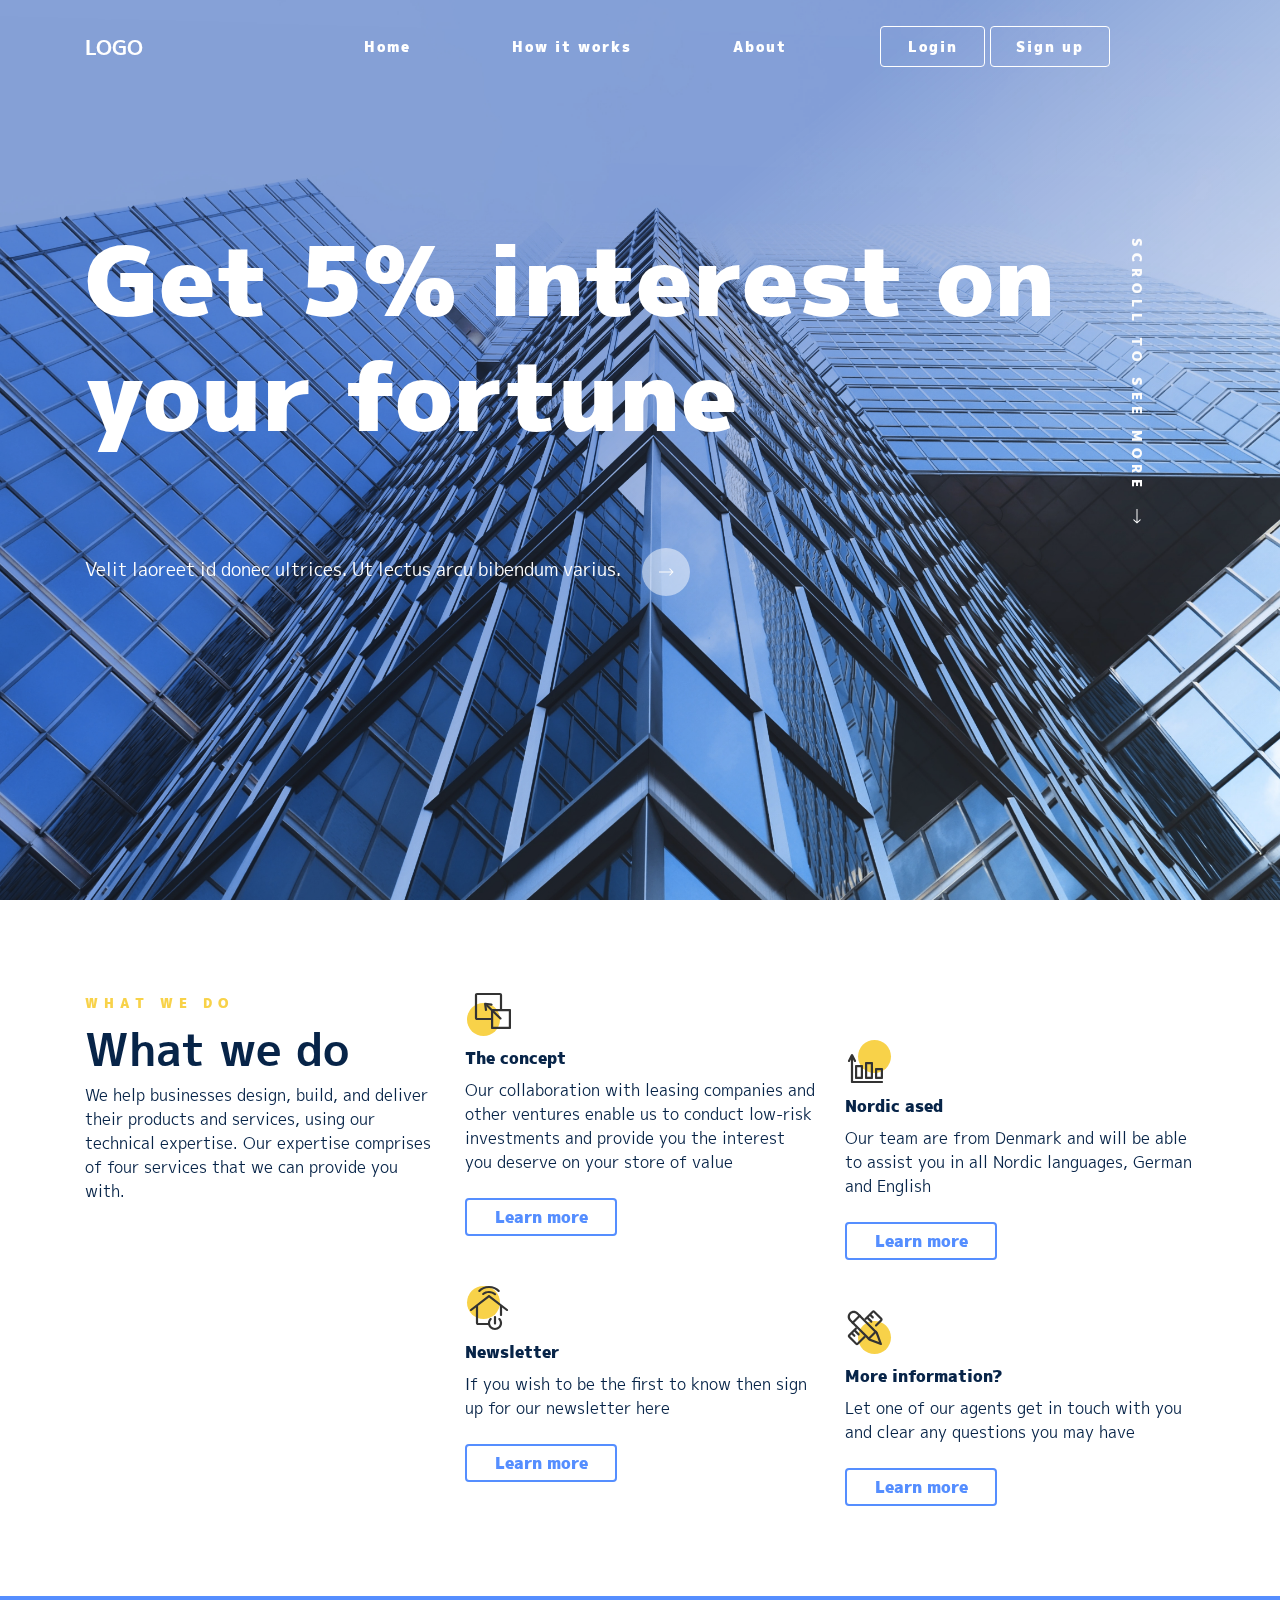
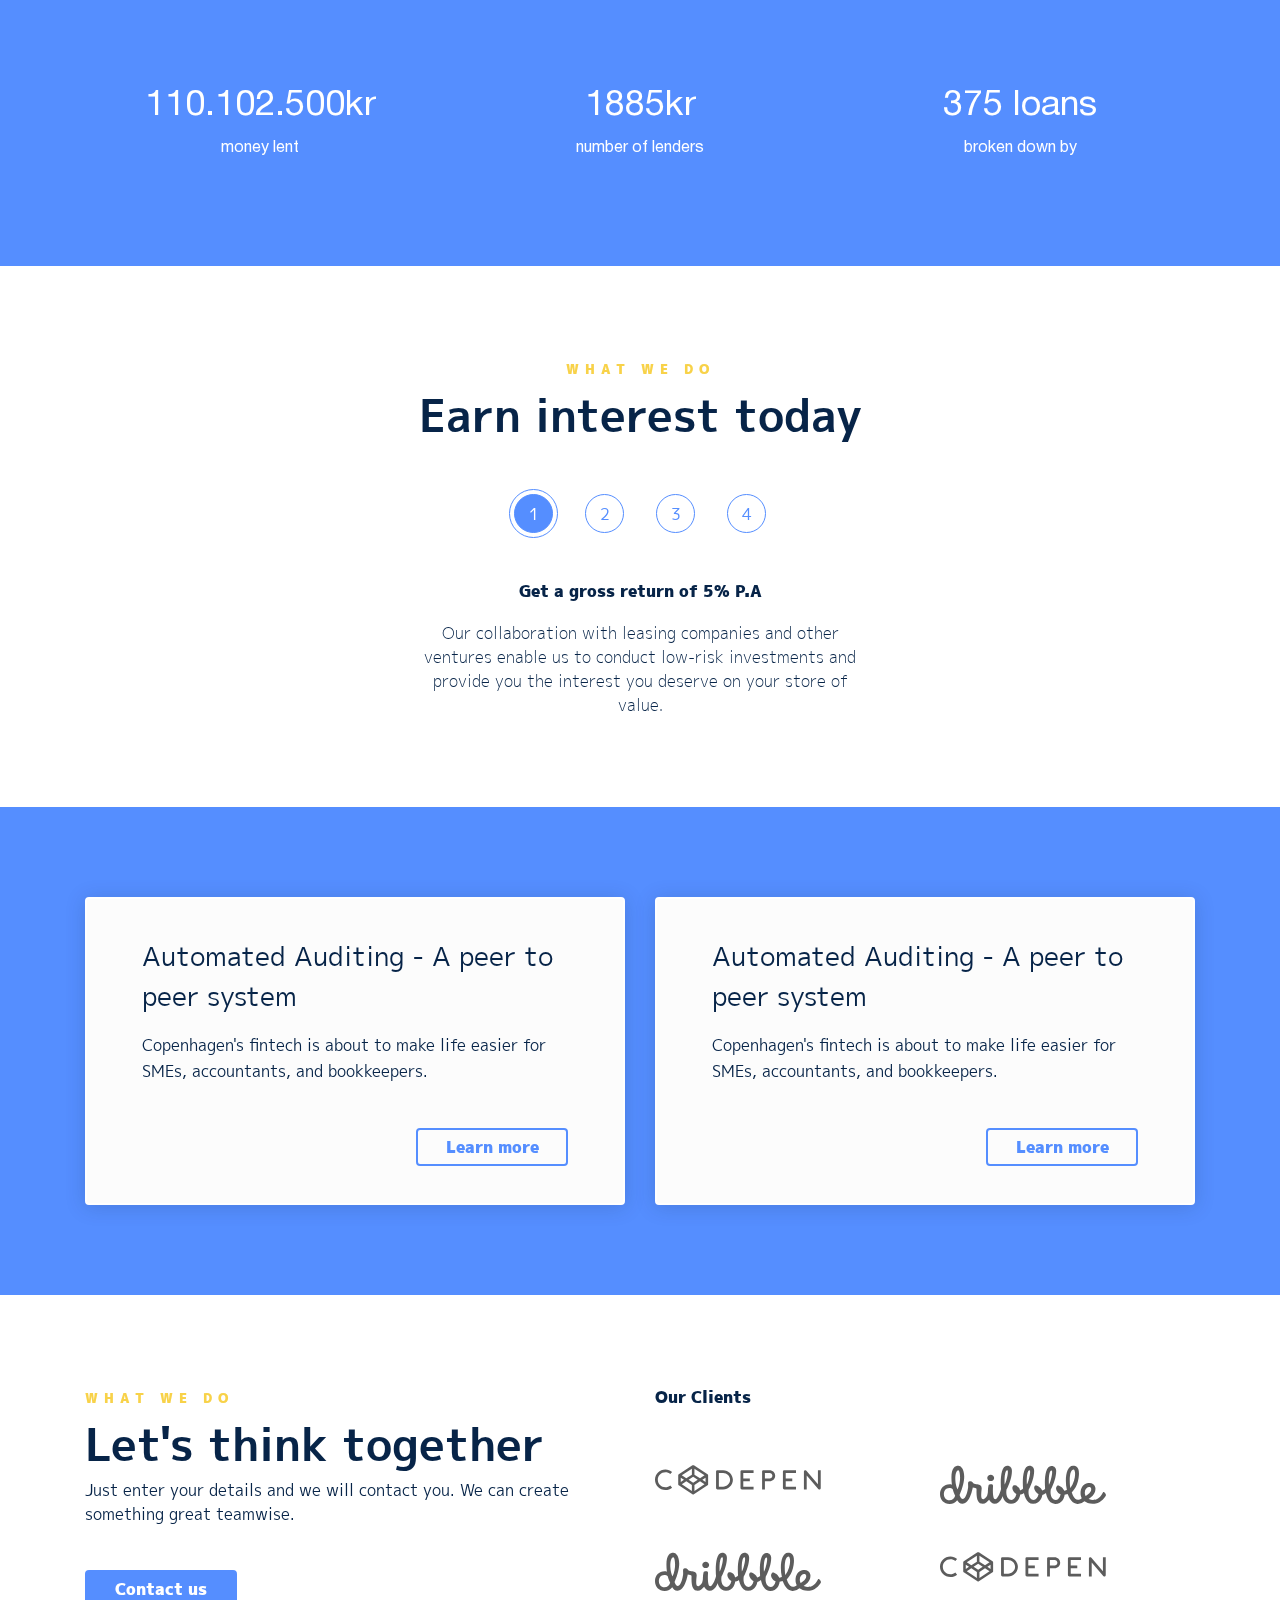
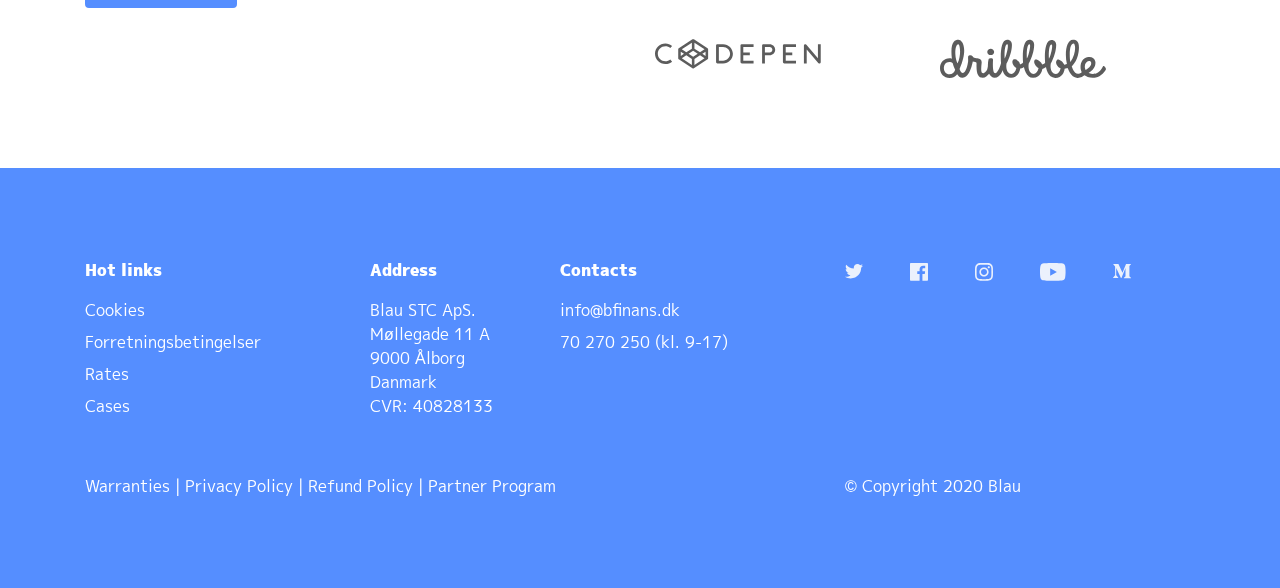
==== index.html @ a286ce82 "initial commit" ====
<!doctype html>
<html lang="en">
<head>
    <meta charset="UTF-8">
    <meta name="viewport"
          content="width=device-width, user-scalable=no, initial-scale=1.0, maximum-scale=1.0, minimum-scale=1.0">
    <meta http-equiv="X-UA-Compatible" content="ie=edge">
    <title>Document</title>
    <link rel="stylesheet" href="css/bootstrap.min.css">
    <link rel="stylesheet" href="css/index.css">
    <link rel="stylesheet" href="css/owl.carousel.min.css">
    <link rel="stylesheet" href="css/style.css">
</head>
<body>
<header>
    <div class="overlay"></div>
    <div class="header-content">
        <nav class="navbar navbar-expand-lg navbar-light d-flex pt-4">
            <div class="container">
                <a class="navbar-brand font-weight-bold" href="#">LOGO</a>
                <button class="navbar-toggler" type="button" data-toggle="collapse"
                        data-target="#navbarSupportedContent" aria-controls="navbarSupportedContent"
                        aria-expanded="false" aria-label="Toggle navigation">
                    <svg xmlns="http://www.w3.org/2000/svg" width="24" height="24" viewBox="0 0 24 24" fill="none"
                         stroke="#fff" stroke-width="2" stroke-linecap="round" stroke-linejoin="round"
                         class="feather feather-menu">
                        <line x1="3" y1="12" x2="21" y2="12"/>
                        <line x1="3" y1="6" x2="21" y2="6"/>
                        <line x1="3" y1="18" x2="21" y2="18"/>
                    </svg>
                </button>

                <div class="collapse navbar-collapse" id="navbarSupportedContent">
                    <ul class="navbar-nav ml-auto align-items-lg-center">
                        <li class="nav-item active">
                            <a class="nav-link" href="#">Home <span class="sr-only">(current)</span></a>
                        </li>
                        <li class="nav-item">
                            <a class="nav-link" href="#">How it works</a>
                        </li>
                        <li class="nav-item">
                            <a class="nav-link" href="#">About</a>
                        </li>
                        <li class="nav-item auth-btns">
                            <a href="#" class="auth-btn ">Login</a>
                            <a href="#" class="auth-btn mt-md-0 mt-2">Sign up</a>
                        </li>
                    </ul>
                </div>
            </div>
        </nav>
        <div class="intro position-relative">

            <div class="container">

                <h1 class="intro-big">
                    Get 5% interest on your fortune
                </h1>
                <div class="intro-small">
                    Velit laoreet id donec ultrices. Ut lectus arcu bibendum varius.
                    <a href="#" class="arrow-btn ml-3 d-inline-flex align-items-center justify-content-center">
                        <svg width="15" height="8" viewBox="0 0 15 8" fill="none" xmlns="http://www.w3.org/2000/svg">
                            <path d="M14.3536 4.35355C14.5488 4.15829 14.5488 3.84171 14.3536 3.64645L11.1716 0.464466C10.9763 0.269204 10.6597 0.269204 10.4645 0.464466C10.2692 0.659728 10.2692 0.976311 10.4645 1.17157L13.2929 4L10.4645 6.82843C10.2692 7.02369 10.2692 7.34027 10.4645 7.53553C10.6597 7.7308 10.9763 7.7308 11.1716 7.53553L14.3536 4.35355ZM0 4.5H14V3.5H0V4.5Z"
                                  fill="#FCFCFC"/>
                        </svg>
                    </a>
                </div>
                <a class="scroll-btn mt-lg-0 mt-5">Scroll to see more
                    <svg class="ml-3" width="15" height="8" viewBox="0 0 15 8" fill="none"
                         xmlns="http://www.w3.org/2000/svg">
                        <path d="M14.3536 4.35355C14.5488 4.15829 14.5488 3.84171 14.3536 3.64645L11.1716 0.464466C10.9763 0.269204 10.6597 0.269204 10.4645 0.464466C10.2692 0.659728 10.2692 0.976311 10.4645 1.17157L13.2929 4L10.4645 6.82843C10.2692 7.02369 10.2692 7.34027 10.4645 7.53553C10.6597 7.7308 10.9763 7.7308 11.1716 7.53553L14.3536 4.35355ZM0 4.5H14V3.5H0V4.5Z"
                              fill="#FCFCFC"/>
                    </svg>
                </a>
            </div>

        </div>
    </div>

</header>
<section class="section-content main-txt">
    <div class="container">
        <div class="row">
            <div class="col-lg-4 col-12">
                <div class="golden-text">
                    what we do
                </div>
                <div class="section-heading">
                    What we do
                </div>
                <p>
                    We help businesses design, build, and deliver
                    their products and services, using our technical
                    expertise. Our expertise comprises of four
                    services that we can provide you with.
                </p>
            </div>
            <div class="col-lg-4 col-md-6">
                <div class="section-item">
                    <div class="icon">
                        <img src="img/section1/scale.svg" alt="icon">
                        <div class="partners-heading mt-2">
                            The concept
                        </div>
                        <p class="mt-2">Our collaboration with leasing companies and other ventures enable us to conduct
                            low-risk
                            investments and provide you the interest you deserve on your store of value
                        </p>
                        <button class="section-btn mt-2">
                            Learn more
                        </button>
                    </div>
                </div>
                <div class="section-item mt-5">
                    <div class="icon">
                        <img src="img/section1/iot.svg" alt="icon">
                        <div class="partners-heading mt-2">
                            Newsletter
                        </div>
                        <p class="mt-2">If you wish to be the first to know then sign up for our newsletter here</p>
                        <button class="section-btn mt-2">
                            Learn more
                        </button>
                    </div>
                </div>
            </div>
            <div class="col-lg-4 col-md-6 mt-lg-5">
                <div class="section-item mt-lg-0 mt-5">
                    <div class="icon">
                        <img src="img/section1/graphic_arrow.svg" alt="icon">
                        <div class="partners-heading mt-2">
                            Nordic ased
                        </div>
                        <p class="mt-2">Our team are from Denmark and will be able to assist you in all Nordic
                            languages, German and English</p>
                        <button class="section-btn mt-2">
                            Learn more
                        </button>
                    </div>
                </div>
                <div class="section-item mt-5">
                    <div class="icon">
                        <img src="img/section1/design.svg" alt="icon">
                        <div class="partners-heading mt-2">
                            More information?
                        </div>
                        <p class="mt-2">Let one of our agents get in touch with you and clear any questions you may have</p>
                        <button class="section-btn mt-2">
                            Learn more
                        </button>
                    </div>
                </div>
            </div>

        </div>
    </div>
</section>
<section class="section-content blue-theme text-center">
    <div class="container">
        <div class="row">
            <div class="col-lg-4">
                <div class="counter-block">
                    <div class="count">
                        <span id="count-up">110.102.500</span>kr
                    </div>
                    <p>money lent</p>
                </div>
            </div>
            <div class="col-lg-4">
                <div class="counter-block">
                    <div class="count">
                        <span class="count-up">1885</span>kr
                    </div>
                    <p>number of lenders</p>
                </div>
            </div>
            <div class="col-lg-4">
                <div class="counter-block">
                    <div class="count">
                        <span class="count-up">375</span> loans
                    </div>
                    <p>broken down by</p>
                </div>
            </div>
        </div>
    </div>
</section>
<section class="section-content text-center">
    <div class="container">
        <div class="golden-text">what we do</div>
        <div class="section-heading">Earn interest today</div>
        <div class="owl-carousel section-slider">
            <div data-dot="<button class='section-dot'><span>1</span></button>" class="item">
                <div class="slider-item">
                    <div class="slider-item-heading">
                        Get a gross return of 5% P.A
                    </div>
                    <div class="slider-item-content">
                        Our collaboration with leasing companies and other ventures enable us to conduct low-risk
                        investments and provide you the interest you deserve on your store of value.
                    </div>
                </div>
            </div>
            <div data-dot="<button class='section-dot'><span>2</span></button>" class="item">
                <div class="slider-item">
                    <div class="slider-item-heading">
                        Get a gross return of 5% P.A
                    </div>
                    <div class="slider-item-content">
                        Our collaboration with leasing companies and other ventures enable us to conduct low-risk
                        investments and provide you the interest you deserve on your store of value.
                    </div>
                </div>
            </div>
            <div data-dot="<button class='section-dot'><span>3</span></button>" class="item">
                <div class="slider-item">
                    <div class="slider-item-heading">
                        Get a gross return of 5% P.A
                    </div>
                    <div class="slider-item-content">
                        Our collaboration with leasing companies and other ventures enable us to conduct low-risk
                        investments and provide you the interest you deserve on your store of value.
                    </div>
                </div>
            </div>
            <div data-dot="<button class='section-dot'><span>4</span></button>" class="item">
                <div class="slider-item">
                    <div class="slider-item-heading">
                        Get a gross return of 5% P.A
                    </div>
                    <div class="slider-item-content">
                        Our collaboration with leasing companies and other ventures enable us to conduct low-risk
                        investments and provide you the interest you deserve on your store of value.
                    </div>
                </div>
            </div>
        </div>

    </div>
</section>
<section class="blue-theme section-content">
    <div class="container">
        <div class="row">
            <div class="col-lg-6">
                <div class="block-item">
                    <div class="block-heading">
                        Automated Auditing - A peer to peer system
                    </div>
                    <div class="block-content">
                        Copenhagen's fintech is about to make life easier for SMEs, accountants, and bookkeepers.
                    </div>
                    <div class="block-btn text-right">
                        <button class="section-btn">
                            Learn more
                        </button>
                    </div>
                </div>
            </div>
            <div class="col-lg-6 mt-lg-0 mt-2">
                <div class="block-item">
                    <div class="block-heading">
                        Automated Auditing - A peer to peer system
                    </div>
                    <div class="block-content">
                        Copenhagen's fintech is about to make life easier for SMEs, accountants, and bookkeepers.
                    </div>
                    <div class="block-btn text-right">
                        <button class="section-btn">
                            Learn more
                        </button>
                    </div>
                </div>
            </div>
        </div>
    </div>
</section>
<section class="section-content main-txt">
    <div class="container">
        <div class="row">
            <div class="col-lg-6">
                <div class="golden-text">
                    what we do
                </div>
                <div class="section-heading">
                    Let's think together
                </div>
                <p>
                    Just enter your details and we will contact you. We can create something great teamwise.
                </p>
                <div class="block-btn">
                    <button class="section-btn blue-btn">
                        Contact us
                    </button>
                </div>
            </div>
            <div class="col-lg-6 mt-lg-0 mt-3">
                <div class="partners-block">
                    <div class="partners-heading">
                        Our Clients
                    </div>
                    <div class="row mt-2">
                        <div class="col-6 mt-5">
                            <img src="img/partners/codepen.svg" alt="partner"/>
                        </div>
                        <div class="col-6 mt-5">
                            <img src="img/partners/dribble.svg" alt="partner"/>
                        </div>
                        <div class="col-6 mt-5">
                            <img src="img/partners/dribble.svg" alt="partner"/>
                        </div>
                        <div class="col-6 mt-5">
                            <img src="img/partners/codepen.svg" alt="partner"/>
                        </div>
                        <div class="col-6 mt-5">
                            <img src="img/partners/codepen.svg" alt="partner"/>
                        </div>
                        <div class="col-6 mt-5">
                            <img src="img/partners/dribble.svg" alt="partner"/>
                        </div>
                    </div>
                </div>
            </div>
        </div>
    </div>
</section>
<footer class="blue-theme section-content">
    <div class="container">
        <div class="row">
            <div class="mt-lg-0 mt-3 col-lg-3 col-md-4 col-sm-6">
                <div class="footer-col">
                    <div class="col-header">
                        Hot links
                    </div>
                    <div class="footer-item">
                        <a href="#" class="footer-link">
                            Cookies
                        </a>
                    </div>
                    <div class="footer-item">
                        <a href="#" class="footer-link">
                            Forretningsbetingelser
                        </a>
                    </div>
                    <div class="footer-item">
                        <a href="#" class="footer-link">
                            Rates
                        </a>
                    </div>
                    <div class="footer-item">
                        <a href="#" class="footer-link">
                            Cases
                        </a>
                    </div>
                </div>
            </div>
            <div class="mt-lg-0 mt-3 col-lg-2 col-md-4 col-sm-6">
                <div class="footer-col">
                    <div class="col-header">
                        Address
                    </div>
                    <div>
                        Blau STC ApS. <br/>
                        Møllegade 11 A <br/>
                        9000 Ålborg <br/>
                        Danmark <br/>
                        CVR: 40828133 <br/>
                    </div>
                </div>
            </div>
            <div class="mt-lg-0 mt-3 col-lg-3 col-md-4">
                <div class="footer-col">
                    <div class="col-header">
                        Contacts
                    </div>
                    <div class="footer-item">
                        <a href="mailto:info@bfinans.dk" class="footer-link">
                            info@bfinans.dk
                        </a>
                    </div>
                    <div class="footer-item">
                        70 270 250 (kl. 9-17)
                    </div>
                </div>
            </div>
            <div class="col-lg-4 mt-lg-0 mt-3 col-12">
                <div class="social">
                    <a class="social-item" href="#">
                        <svg width="18" height="15" viewBox="0 0 18 15" fill="none" xmlns="http://www.w3.org/2000/svg">
                            <path opacity="0.9"
                                  d="M16.1498 3.62628C16.1612 3.78415 16.1612 3.94205 16.1612 4.09991C16.1612 8.91501 12.4493 14.4631 5.66499 14.4631C3.57488 14.4631 1.63326 13.8654 0 12.828C0.296966 12.8619 0.582471 12.8731 0.890863 12.8731C2.61546 12.8731 4.20305 12.298 5.47083 11.317C3.84899 11.2831 2.48985 10.2344 2.02156 8.79099C2.25001 8.8248 2.47842 8.84736 2.71829 8.84736C3.0495 8.84736 3.38074 8.80224 3.6891 8.72334C1.99875 8.38501 0.730936 6.91906 0.730936 5.14863V5.10355C1.22204 5.37419 1.79315 5.54333 2.39844 5.56586C1.40478 4.9118 0.753788 3.79543 0.753788 2.53244C0.753788 1.85585 0.936496 1.23564 1.25631 0.694357C3.07232 2.90457 5.80203 4.34796 8.86293 4.50586C8.80583 4.23522 8.77155 3.95333 8.77155 3.67141C8.77155 1.66415 10.4162 0.0290527 12.4607 0.0290527C13.5228 0.0290527 14.4822 0.46884 15.1561 1.17927C15.9898 1.0214 16.7893 0.716919 17.4975 0.299694C17.2233 1.14546 16.6409 1.85589 15.8756 2.30692C16.618 2.22802 17.3376 2.025 18 1.74311C17.4975 2.46479 16.8693 3.10753 16.1498 3.62628Z"
                                  fill="#FCFCFC"/>
                        </svg>
                    </a>
                    <a class="social-item" href="#">
                        <svg width="18" height="18" viewBox="0 0 18 18" fill="none" xmlns="http://www.w3.org/2000/svg">
                            <path opacity="0.9"
                                  d="M18 1.03404V16.8424C18 17.3858 17.554 17.8222 17.0076 17.8222H12.4192V10.9435H14.7576L15.1071 8.26184H12.4152V6.54811C12.4152 5.77059 12.6321 5.24298 13.7612 5.24298H15.1996V2.84297C14.9504 2.81124 14.0987 2.73586 13.1022 2.73586C11.029 2.73586 9.6067 3.98545 9.6067 6.28232V8.26184H7.26027V10.9435H9.6067V17.8262H0.992411C0.445982 17.8262 0 17.3858 0 16.8463V1.03404C0 0.494532 0.445982 0.0541992 0.992411 0.0541992H17.0036C17.554 0.0541992 18 0.494532 18 1.03404Z"
                                  fill="#FCFCFC"/>
                        </svg>
                    </a>
                    <a class="social-item" href="#">
                        <svg width="18" height="18" viewBox="0 0 18 18" fill="none" xmlns="http://www.w3.org/2000/svg">
                            <path opacity="0.9"
                                  d="M9.00201 4.38278C6.44808 4.38278 4.38806 6.41673 4.38806 8.93835C4.38806 11.46 6.44808 13.4939 9.00201 13.4939C11.5559 13.4939 13.616 11.46 13.616 8.93835C13.616 6.41673 11.5559 4.38278 9.00201 4.38278ZM9.00201 11.9001C7.35159 11.9001 6.00234 10.5719 6.00234 8.93835C6.00234 7.30485 7.34757 5.97664 9.00201 5.97664C10.6564 5.97664 12.0017 7.30485 12.0017 8.93835C12.0017 10.5719 10.6524 11.9001 9.00201 11.9001ZM14.8809 4.19644C14.8809 4.7872 14.399 5.25901 13.8047 5.25901C13.2064 5.25901 12.7285 4.78323 12.7285 4.19644C12.7285 3.60965 13.2104 3.13387 13.8047 3.13387C14.399 3.13387 14.8809 3.60965 14.8809 4.19644ZM17.9368 5.27487C17.8685 3.8515 17.5392 2.59069 16.4831 1.55191C15.431 0.513126 14.154 0.188012 12.7124 0.116645C11.2267 0.0333839 6.77334 0.0333839 5.28756 0.116645C3.84997 0.184047 2.57301 0.509162 1.5169 1.54794C0.460792 2.58672 0.135527 3.84753 0.063246 5.2709C-0.021082 6.73788 -0.021082 11.1349 0.063246 12.6018C0.131511 14.0252 0.460792 15.286 1.5169 16.3248C2.57301 17.3636 3.84596 17.6887 5.28756 17.7601C6.77334 17.8433 11.2267 17.8433 12.7124 17.7601C14.154 17.6927 15.431 17.3675 16.4831 16.3248C17.5352 15.286 17.8645 14.0252 17.9368 12.6018C18.0211 11.1349 18.0211 6.74185 17.9368 5.27487ZM16.0173 14.1759C15.7041 14.953 15.0977 15.5517 14.3066 15.8649C13.122 16.3288 10.3111 16.2217 9.00201 16.2217C7.69292 16.2217 4.87797 16.3248 3.69738 15.8649C2.91032 15.5556 2.30396 14.9569 1.98673 14.1759C1.5169 13.0063 1.62532 10.2309 1.62532 8.93835C1.62532 7.64583 1.52091 4.86649 1.98673 3.70084C2.29994 2.92373 2.9063 2.32505 3.69738 2.01183C4.88199 1.54794 7.69292 1.65499 9.00201 1.65499C10.3111 1.65499 13.126 1.55191 14.3066 2.01183C15.0937 2.32108 15.7001 2.91977 16.0173 3.70084C16.4871 4.87046 16.3787 7.64583 16.3787 8.93835C16.3787 10.2309 16.4871 13.0102 16.0173 14.1759Z"
                                  fill="#FCFCFC"/>
                        </svg>
                    </a>
                    <a class="social-item" href="#">
                        <svg width="26" height="18" viewBox="0 0 26 18" fill="none" xmlns="http://www.w3.org/2000/svg">
                            <path opacity="0.9"
                                  d="M25.065 2.83491C24.7706 1.74036 23.9031 0.878328 22.8017 0.585785C20.8053 0.0541992 12.8 0.0541992 12.8 0.0541992C12.8 0.0541992 4.79469 0.0541992 2.79824 0.585785C1.69682 0.878374 0.829358 1.74036 0.534936 2.83491C0 4.81885 0 8.95814 0 8.95814C0 8.95814 0 13.0974 0.534936 15.0814C0.829358 16.1759 1.69682 17.002 2.79824 17.2946C4.79469 17.8262 12.8 17.8262 12.8 17.8262C12.8 17.8262 20.8053 17.8262 22.8017 17.2946C23.9031 17.002 24.7706 16.1759 25.065 15.0814C25.6 13.0974 25.6 8.95814 25.6 8.95814C25.6 8.95814 25.6 4.81885 25.065 2.83491ZM10.1818 12.7163V5.19997L16.8727 8.95824L10.1818 12.7163Z"
                                  fill="#FCFCFC"/>
                        </svg>
                    </a>
                    <a class="social-item" href="#">
                        <svg width="18" height="15" viewBox="0 0 18 15" fill="none" xmlns="http://www.w3.org/2000/svg">
                            <path opacity="0.9"
                                  d="M2.13231 2.90595C2.15464 2.68917 2.06905 2.47239 1.90531 2.32543L0.227 0.326663V0.0290527H5.44428L9.47819 8.76262L13.0246 0.0290527H18V0.326663L16.5636 1.68611C16.4408 1.77797 16.3775 1.93229 16.4036 2.08293V12.0767C16.3775 12.2274 16.4408 12.3817 16.5636 12.4736L17.9665 13.833V14.1306H10.9072V13.833L12.3622 12.4405C12.5036 12.3009 12.5036 12.2568 12.5036 12.0437V3.96779L8.45855 14.1049H7.91152L3.20777 3.96779V10.7614C3.16684 11.048 3.26359 11.3346 3.46827 11.5403L5.35869 13.8036V14.1012H0V13.8073L1.89043 11.5403C2.09138 11.3346 2.18441 11.0443 2.13231 10.7614V2.90595Z"
                                  fill="#FCFCFC"/>
                        </svg>
                    </a>

                </div>
            </div>
        </div>
        <div class="row mt-5 justify-content-lg-between">
            <div class="col-lg-8">
                <a href="#" class="footer-link">Warranties |</a>
                <a href="#" class="footer-link">Privacy Policy |</a>
                <a href="#" class="footer-link">Refund Policy |</a>
                <a href="#" class="footer-link">Partner Program</a>
            </div>
            <div class="col-lg-4">
                <div class="copyright">
                    © Copyright <span id="year">2020</span>
                    Blau
                </div>
            </div>
        </div>
    </div>
</footer>

<script src="js/jquery-3.4.1.min.js"></script>
<script src="js/bootstrap.bundle.js"></script>
<script src="js/owl.carousel.min.js"></script>
<script src="js/index.js"></script>
<script>


</script>
</body>
</html>
---- css/index.css ----
html, body {
  height: 100%;
  font-family: 'Mplus 1p', sans-serif; }

html {
  scroll-behavior: smooth; }

@font-face {
  font-family: 'Mplus 1p';
  src: url("../fonts/mplus/Mplus1p-Regular.eot");
  src: url("../fonts/mplus/Mplus1p-Regular.eot?#iefix") format("embedded-opentype"), url("../fonts/mplus/Mplus1p-Regular.woff2") format("woff2"), url("../fonts/mplus/Mplus1p-Regular.woff") format("woff"), url("../fonts/mplus/Mplus1p-Regular.ttf") format("truetype");
  font-weight: normal;
  font-style: normal; }
@font-face {
  font-family: 'Mplus 1p';
  src: url("../fonts/mplus/Mplus1p-Black.eot");
  src: url("../fonts/mplus/Mplus1p-Black.eot?#iefix") format("embedded-opentype"), url("../fonts/mplus/Mplus1p-Black.woff2") format("woff2"), url("../fonts/mplus/Mplus1p-Black.woff") format("woff"), url("../fonts/mplus/Mplus1p-Black.ttf") format("truetype");
  font-weight: 900;
  font-style: normal; }
@font-face {
  font-family: 'Mplus 1p';
  src: url("../fonts/mplus/Mplus1p-Bold.eot");
  src: url("../fonts/mplus/Mplus1p-Bold.eot?#iefix") format("embedded-opentype"), url("../fonts/mplus/Mplus1p-Bold.woff2") format("woff2"), url("../fonts/mplus/Mplus1p-Bold.woff") format("woff"), url("../fonts/mplus/Mplus1p-Bold.ttf") format("truetype");
  font-weight: bold;
  font-style: normal; }
@font-face {
  font-family: 'Mplus 1p';
  src: url("../fonts/mplus/Mplus1p-Light.eot");
  src: url("../fonts/mplus/Mplus1p-Light.eot?#iefix") format("embedded-opentype"), url("../fonts/mplus/Mplus1p-Light.woff2") format("woff2"), url("../fonts/mplus/Mplus1p-Light.woff") format("woff"), url("../fonts/mplus/Mplus1p-Light.ttf") format("truetype");
  font-weight: 300;
  font-style: normal; }
@font-face {
  font-family: 'HelveticaNeueCyr';
  src: url("../fonts/helvetica/HelveticaNeueCyr-Roman.woff2") format("woff2"), url("../fonts/helvetica/HelveticaNeueCyr-Roman.woff") format("woff");
  font-weight: normal;
  font-style: normal; }
.section-content {
  padding: 90px 0; }

header {
  font-family: 'Mplus 1p', sans-serif;
  background: url("../img/headerbg.jpg") no-repeat;
  background-size: cover;
  background-position: center;
  background-attachment: fixed;
  min-height: 100%;
  color: #fff;
  position: relative; }
  header .header-content {
    position: relative;
    z-index: 9; }

.overlay {
  position: absolute;
  width: 100%;
  height: 100%;
  left: 0;
  top: 0;
  background: linear-gradient(140.3deg, #0E44AF 40.51%, rgba(53, 74, 118, 0) 91.39%);
  mix-blend-mode: multiply;
  opacity: 0.5; }

button:focus {
  outline: none;
  box-shadow: none; }

.blue-theme {
  background-color: #558EFF; }

.golden-text {
  color: #F8D249;
  font-style: normal;
  font-weight: 800;
  font-size: 12.6px;
  line-height: 26px;
  letter-spacing: 6px;
  text-transform: uppercase; }

.section-heading {
  color: #072448;
  font-weight: 600;
  font-size: 45px;
  line-height: 67px; }

.section-slider {
  margin-top: 130px;
  color: #072448; }
  .section-slider .slider-item {
    max-width: 450px;
    margin: auto;
    font-size: 16px;
    line-height: 24px; }
    .section-slider .slider-item .slider-item-heading {
      font-weight: 800;
      margin-bottom: 18px; }
    .section-slider .slider-item .slider-item-content {
      font-weight: 300; }
  .section-slider .owl-dots {
    display: flex;
    align-items: center;
    justify-content: center;
    position: absolute;
    top: -90px;
    width: 100%;
    left: 0; }
    .section-slider .owl-dots .owl-dot {
      margin: 0 11px; }
      .section-slider .owl-dots .owl-dot.active button {
        border: 1px solid #558EFF; }
        .section-slider .owl-dots .owl-dot.active button span {
          background: #558EFF;
          color: #fff; }
      .section-slider .owl-dots .owl-dot button {
        background: transparent;
        padding: 4px;
        border: 1px solid transparent;
        border-radius: 50%;
        position: relative;
        z-index: 9; }
        .section-slider .owl-dots .owl-dot button span {
          position: relative;
          z-index: -1;
          width: 39px;
          height: 39px;
          display: flex;
          align-items: center;
          justify-content: center;
          border: 1px solid #558EFF;
          border-radius: 50%;
          color: #558EFF; }

.block-item {
  box-shadow: 0px 2px 20px rgba(22, 47, 74, 0.18);
  background: #FCFCFC;
  border: 2px solid #FFFFFF;
  border-radius: 4px;
  padding: 37px 55px;
  color: #072448; }
  .block-item .block-heading {
    font-weight: 500;
    font-size: 27px;
    line-height: 40px; }
  .block-item .block-content {
    font-weight: normal;
    font-size: 16.2px;
    line-height: 26px;
    margin-top: 16px; }

.block-btn {
  margin-top: 44px; }

.partners-block img {
  max-width: 100%; }

.counter-block {
  font-family: 'HelveticaNeueCyr', sans-serif;
  color: #fff; }
  .counter-block .count {
    font-size: 36px;
    line-height: 40px;
    margin-bottom: 10px; }

.partners-heading {
  font-weight: 800;
  line-height: 24px; }

.section-btn {
  padding: 5px;
  background: transparent;
  border: 2px solid #558EFF;
  color: #558EFF;
  text-align: center;
  min-width: 152px;
  border-radius: 4px;
  font-weight: 800;
  font-size: 16px;
  line-height: 24px;
  transition: 0.2s ease; }
  .section-btn.blue-btn {
    background: #558EFF;
    color: #fff; }
    .section-btn.blue-btn:hover {
      background: transparent;
      color: #558EFF; }
  .section-btn:hover {
    background: #558EFF;
    color: #fff; }

.main-txt {
  color: #072448; }

.navbar-nav .nav-item {
  margin-right: 85px; }
  .navbar-nav .nav-item a {
    transition: 0.2s ease;
    color: #fff !important;
    font-weight: 800;
    font-size: 14px;
    line-height: 29px;
    letter-spacing: 2px; }
    .navbar-nav .nav-item a:hover {
      color: #072448 !important; }
  .navbar-nav .nav-item.auth-btns .auth-btn {
    border: 1px solid;
    display: inline-block;
    padding: 5px 25px;
    min-width: 105px;
    text-align: center;
    border-radius: 4px;
    text-decoration: none; }

.intro {
  margin-top: 146px; }
  .intro .arrow-btn {
    background: rgba(255, 255, 255, 0.49);
    width: 48px;
    height: 48px;
    border-radius: 50%;
    transition: 0.2s ease; }
    .intro .arrow-btn:hover {
      background: #072448b3; }
  .intro .scroll-btn {
    font-style: normal;
    font-weight: 800;
    font-size: 12.6px;
    line-height: 26px;
    letter-spacing: 6px;
    text-transform: uppercase;
    color: #FCFCFC;
    transform: rotate(90deg);
    display: flex;
    align-items: center;
    justify-content: center;
    position: absolute;
    right: 0;
    top: 145px;
    cursor: pointer;
    transition: 0.2s ease; }
  .intro .intro-big {
    font-style: normal;
    font-weight: 900;
    font-size: 96px; }
  .intro .intro-small {
    margin-top: 95px;
    font-style: normal;
    font-weight: 500;
    font-size: 18px; }

.navbar-light .navbar-toggler {
  border: none; }
.navbar-light .navbar-brand {
  color: #fff; }

.social .social-item {
  transition: 0.2s ease;
  display: inline-block;
  margin-right: 42px; }
  .social .social-item:hover {
    transform: scale(1.1); }

footer {
  color: #fff;
  font-style: normal;
  font-weight: normal;
  font-size: 16px;
  line-height: 24px; }
  footer .footer-item {
    margin-bottom: 8px; }
  footer .footer-link {
    color: #fff; }
  footer .col-header {
    font-weight: 800;
    margin-bottom: 16px; }

@media screen and (max-width: 993px) {
  .section-heading {
    font-size: 35px; }

  .section-content {
    padding: 40px 0; }

  .intro {
    margin-top: 60px; }
    .intro .scroll-btn {
      position: static;
      transform: unset;
      justify-content: start; }
    .intro .intro-big {
      font-size: 40px; }
    .intro .intro-small {
      margin-top: 25px; } }
@media screen and (max-width: 575px) {
  .section-heading {
    font-size: 25px; }

  .social .social-item {
    margin-right: 20px; }

  .intro .intro-big {
    font-size: 30px; }
  .intro .arrow-btn {
    width: 40px;
    height: 40px; } }

/*# sourceMappingURL=index.css.map */
---- css/style.css ----
/* Sveta's stylesheet */
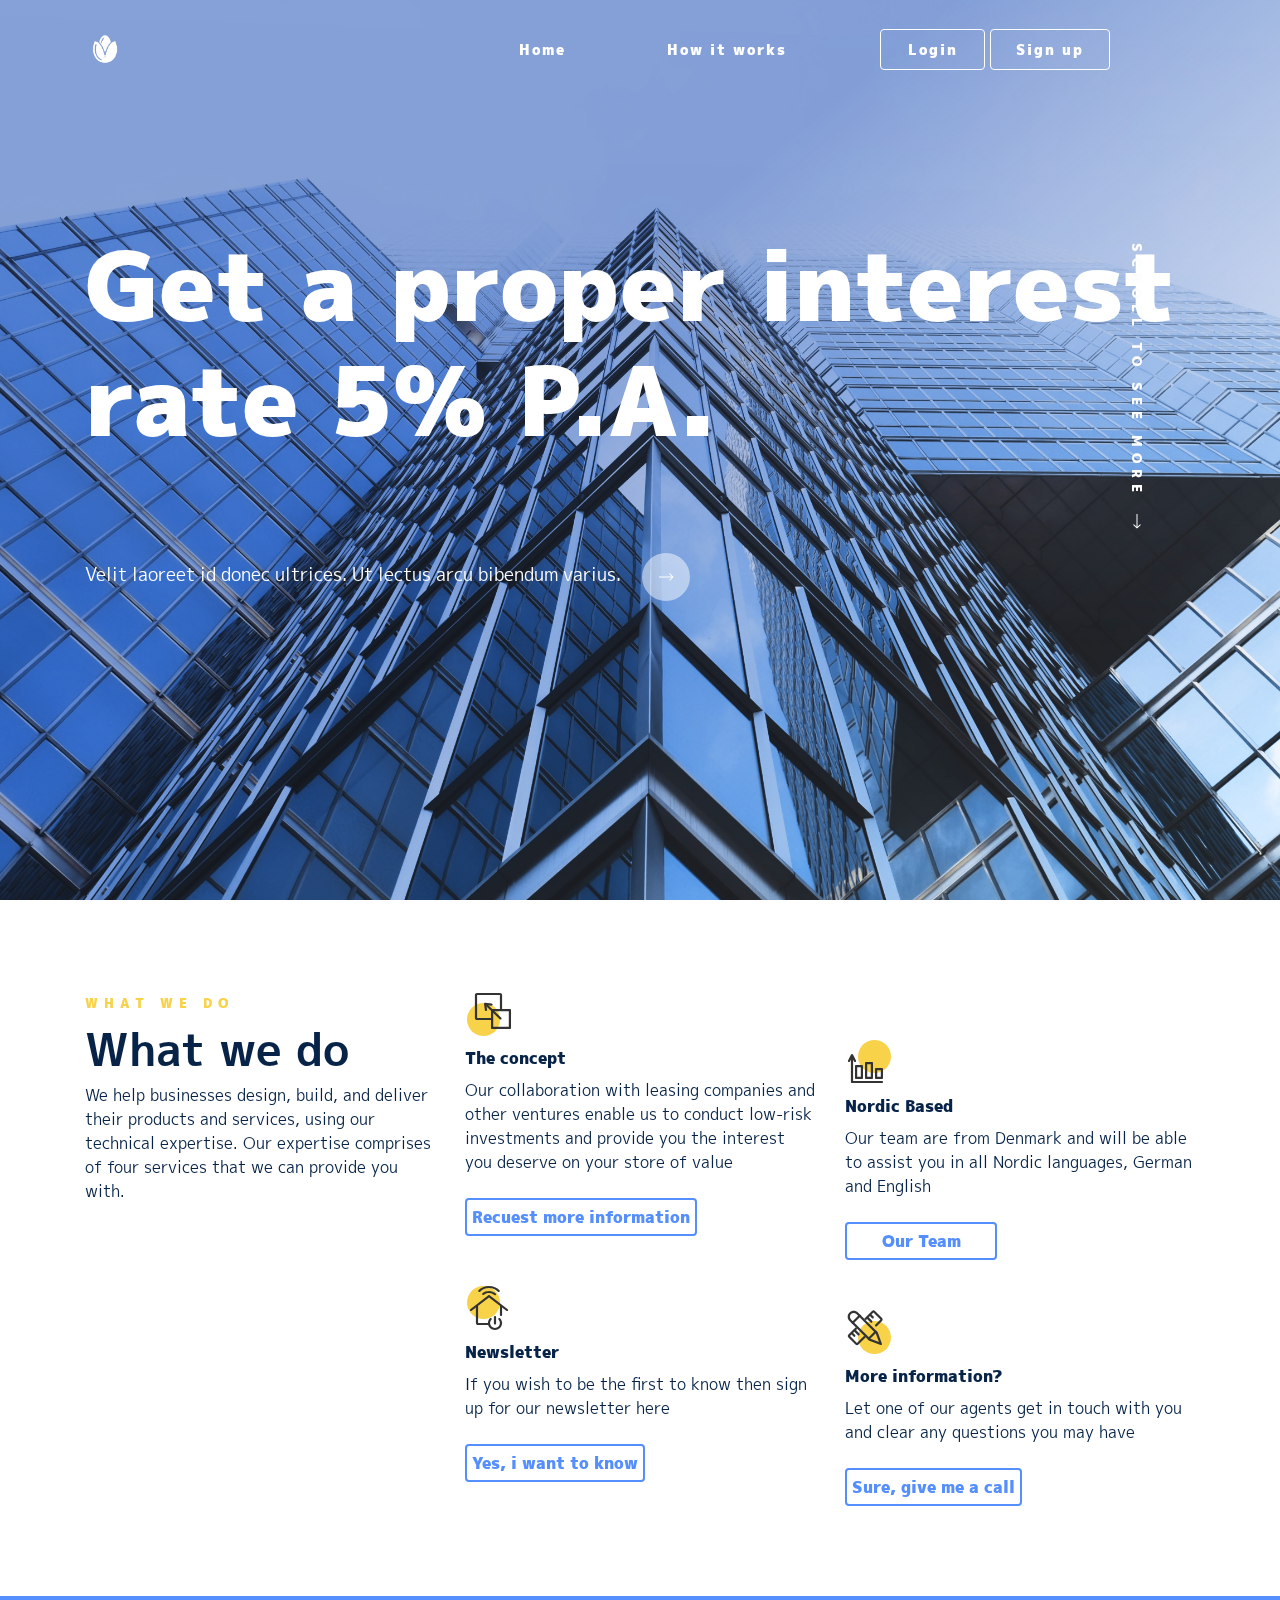
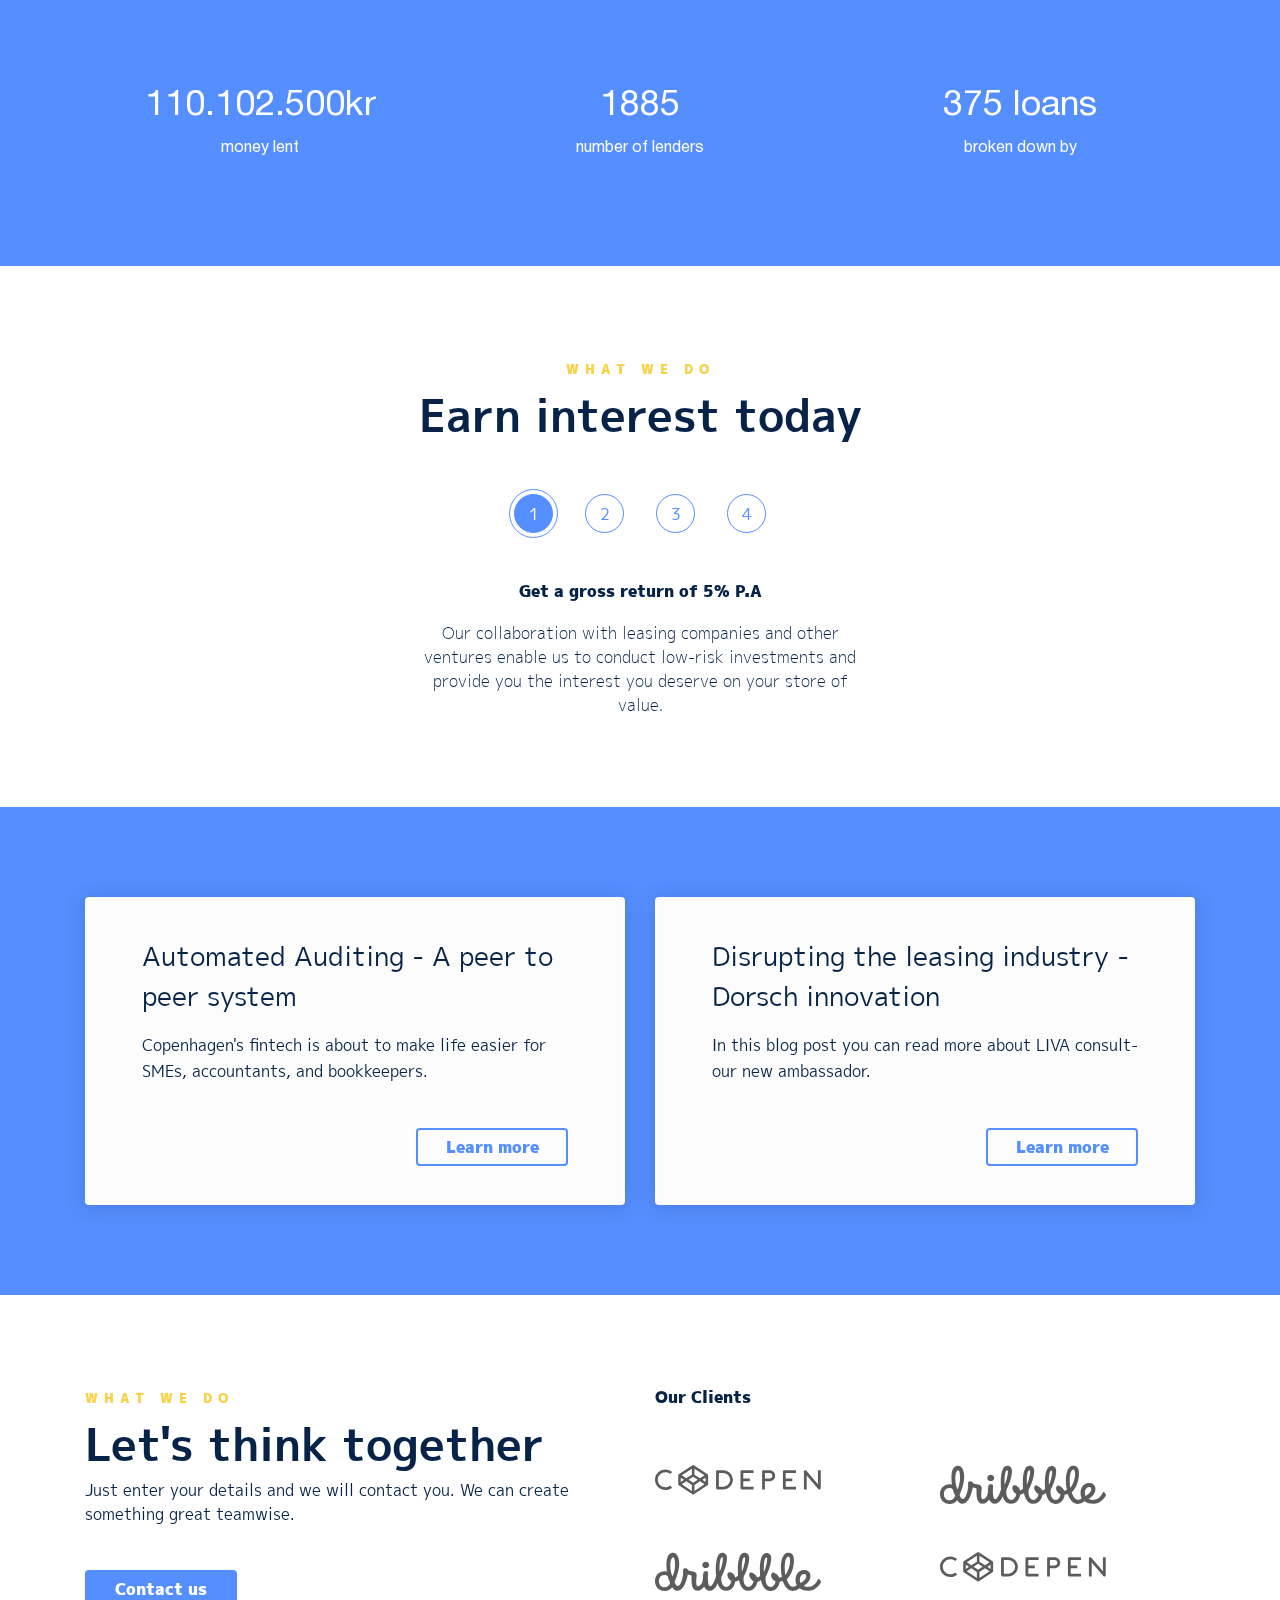
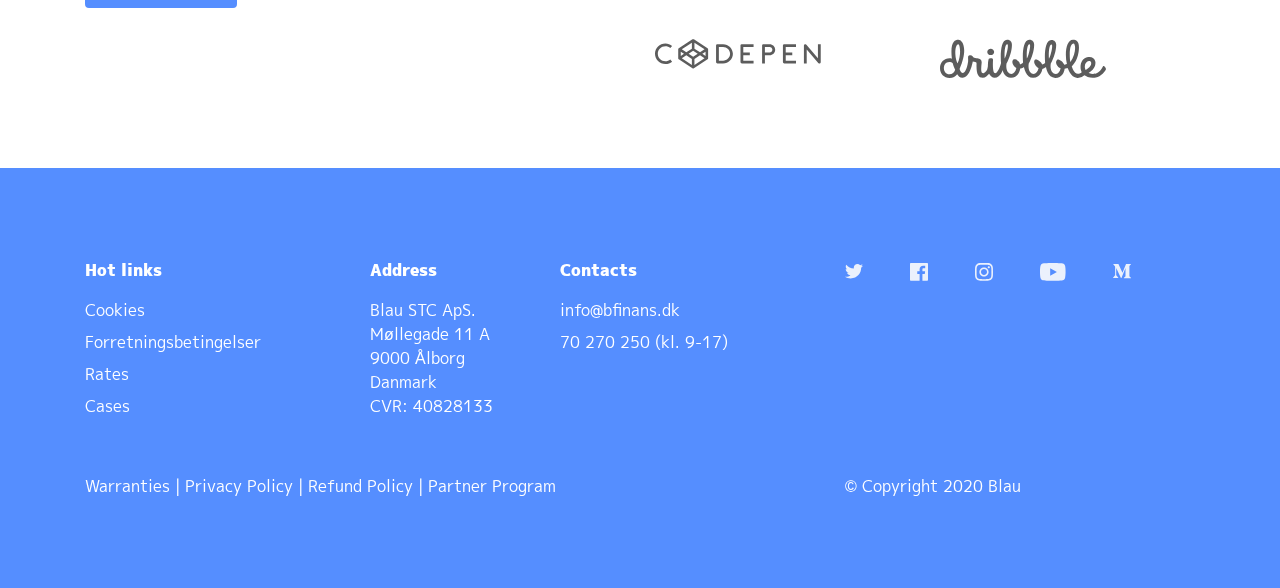
==== commit c17a6cf6: "login and register pages added, main landing content corrected" ====
--- a/index.html
+++ b/index.html
@@ -5,11 +5,26 @@
     <meta name="viewport"
           content="width=device-width, user-scalable=no, initial-scale=1.0, maximum-scale=1.0, minimum-scale=1.0">
     <meta http-equiv="X-UA-Compatible" content="ie=edge">
-    <title>Document</title>
+    <title>Blau finance</title>
+    <link rel="apple-touch-icon" sizes="57x57" href="img/apple-icon-57x57.png">
+    <link rel="apple-touch-icon" sizes="60x60" href="img/apple-icon-60x60.png">
+    <link rel="apple-touch-icon" sizes="72x72" href="img/apple-icon-72x72.png">
+    <link rel="apple-touch-icon" sizes="76x76" href="img/apple-icon-76x76.png">
+    <link rel="apple-touch-icon" sizes="114x114" href="img/apple-icon-114x114.png">
+    <link rel="apple-touch-icon" sizes="120x120" href="img/apple-icon-120x120.png">
+    <link rel="apple-touch-icon" sizes="144x144" href="img/apple-icon-144x144.png">
+    <link rel="apple-touch-icon" sizes="152x152" href="img/apple-icon-152x152.png">
+    <link rel="apple-touch-icon" sizes="180x180" href="img/apple-icon-180x180.png">
+    <link rel="icon" type="image/png" sizes="192x192"  href="img/android-icon-192x192.png">
+    <link rel="icon" type="image/png" sizes="32x32" href="img/favicon-32x32.png">
+    <link rel="icon" type="image/png" sizes="96x96" href="img/favicon-96x96.png">
+    <link rel="icon" type="image/png" sizes="16x16" href="img/favicon-16x16.png">
+    <meta name="msapplication-TileColor" content="#ffffff">
+    <meta name="msapplication-TileImage" content="img/ms-icon-144x144.png">
+    <meta name="theme-color" content="#ffffff">
     <link rel="stylesheet" href="css/bootstrap.min.css">
     <link rel="stylesheet" href="css/index.css">
     <link rel="stylesheet" href="css/owl.carousel.min.css">
-    <link rel="stylesheet" href="css/style.css">
 </head>
 <body>
 <header>
@@ -17,7 +32,9 @@
     <div class="header-content">
         <nav class="navbar navbar-expand-lg navbar-light d-flex pt-4">
             <div class="container">
-                <a class="navbar-brand font-weight-bold" href="#">LOGO</a>
+                <a class="navbar-brand font-weight-bold" href="#">
+                    <img src="img/logowhite.png" width="40">
+                </a>
                 <button class="navbar-toggler" type="button" data-toggle="collapse"
                         data-target="#navbarSupportedContent" aria-controls="navbarSupportedContent"
                         aria-expanded="false" aria-label="Toggle navigation">
@@ -38,12 +55,12 @@
                         <li class="nav-item">
                             <a class="nav-link" href="#">How it works</a>
                         </li>
-                        <li class="nav-item">
-                            <a class="nav-link" href="#">About</a>
-                        </li>
+<!--                        <li class="nav-item">-->
+<!--                            <a class="nav-link" href="#">About</a>-->
+<!--                        </li>-->
                         <li class="nav-item auth-btns">
-                            <a href="#" class="auth-btn ">Login</a>
-                            <a href="#" class="auth-btn mt-md-0 mt-2">Sign up</a>
+                            <a href="login.html" class="auth-btn ">Login</a>
+                            <a href="register.html" class="auth-btn mt-md-0 mt-2">Sign up</a>
                         </li>
                     </ul>
                 </div>
@@ -54,7 +71,7 @@
             <div class="container">
 
                 <h1 class="intro-big">
-                    Get 5% interest on your fortune
+                    Get a proper interest rate 5% P.A.
                 </h1>
                 <div class="intro-small">
                     Velit laoreet id donec ultrices. Ut lectus arcu bibendum varius.
@@ -107,7 +124,7 @@
                             investments and provide you the interest you deserve on your store of value
                         </p>
                         <button class="section-btn mt-2">
-                            Learn more
+                            Recuest more information
                         </button>
                     </div>
                 </div>
@@ -119,7 +136,7 @@
                         </div>
                         <p class="mt-2">If you wish to be the first to know then sign up for our newsletter here</p>
                         <button class="section-btn mt-2">
-                            Learn more
+                            Yes, i want to know
                         </button>
                     </div>
                 </div>
@@ -129,12 +146,12 @@
                     <div class="icon">
                         <img src="img/section1/graphic_arrow.svg" alt="icon">
                         <div class="partners-heading mt-2">
-                            Nordic ased
+                            Nordic Based
                         </div>
                         <p class="mt-2">Our team are from Denmark and will be able to assist you in all Nordic
                             languages, German and English</p>
                         <button class="section-btn mt-2">
-                            Learn more
+                            Our Team
                         </button>
                     </div>
                 </div>
@@ -146,7 +163,7 @@
                         </div>
                         <p class="mt-2">Let one of our agents get in touch with you and clear any questions you may have</p>
                         <button class="section-btn mt-2">
-                            Learn more
+                            Sure, give me a call
                         </button>
                     </div>
                 </div>
@@ -169,7 +186,7 @@
             <div class="col-lg-4">
                 <div class="counter-block">
                     <div class="count">
-                        <span class="count-up">1885</span>kr
+                        <span class="count-up">1885</span>
                     </div>
                     <p>number of lenders</p>
                 </div>
@@ -259,10 +276,10 @@
             <div class="col-lg-6 mt-lg-0 mt-2">
                 <div class="block-item">
                     <div class="block-heading">
-                        Automated Auditing - A peer to peer system
+                        Disrupting the leasing industry - Dorsch innovation
                     </div>
                     <div class="block-content">
-                        Copenhagen's fintech is about to make life easier for SMEs, accountants, and bookkeepers.
+                        In this blog post you can read more about LIVA consult- our new ambassador.
                     </div>
                     <div class="block-btn text-right">
                         <button class="section-btn">
--- a/css/index.css
+++ b/css/index.css
@@ -36,6 +36,68 @@
   font-style: normal; }
 .section-content {
   padding: 90px 0; }
+
+.shadow-outer {
+  box-shadow: 0 3px 1px -2px rgba(0, 0, 0, 0.2), 0 2px 2px 0 rgba(0, 0, 0, 0.14), 0 1px 5px 0 rgba(0, 0, 0, 0.12);
+  background: #fff;
+  border-radius: 4px;
+  max-width: 600px; }
+
+.input-wrapper {
+  position: relative; }
+  .input-wrapper .show-pass {
+    cursor: pointer;
+    z-index: 99; }
+  .input-wrapper .label {
+    color: gray; }
+  .input-wrapper .mdb-input {
+    width: 100%;
+    padding: 15px 30px 15px 15px;
+    border-radius: 5px;
+    border: 1px solid rgba(0, 0, 0, 0.24);
+    position: relative;
+    background: transparent;
+    transition: 0.3s ease;
+    z-index: 99; }
+    .input-wrapper .mdb-input:hover {
+      border: 1px solid #558EFF; }
+      .input-wrapper .mdb-input:hover .label {
+        color: #558EFF; }
+    .input-wrapper .mdb-input:focus {
+      border: 1px solid #558EFF !important;
+      box-shadow: none;
+      outline: none; }
+      .input-wrapper .mdb-input:focus + .label {
+        top: -20px !important;
+        bottom: unset !important;
+        left: 0 !important;
+        color: #558EFF;
+        font-size: 12px;
+        z-index: 9; }
+      .input-wrapper .mdb-input:focus ~ i {
+        color: #558EFF; }
+  .input-wrapper .label {
+    position: absolute;
+    left: 15px;
+    top: 0;
+    bottom: 0;
+    display: flex;
+    align-items: center;
+    transition: 0.2s ease; }
+    .input-wrapper .label.top-standing {
+      top: -20px !important;
+      bottom: unset !important;
+      left: 0 !important;
+      font-size: 12px; }
+  .input-wrapper i {
+    position: absolute;
+    right: 10px;
+    top: 0;
+    bottom: 0;
+    display: flex;
+    align-items: center;
+    font-size: 18px;
+    transition: 0.2s ease; }
 
 header {
   font-family: 'Mplus 1p', sans-serif;
